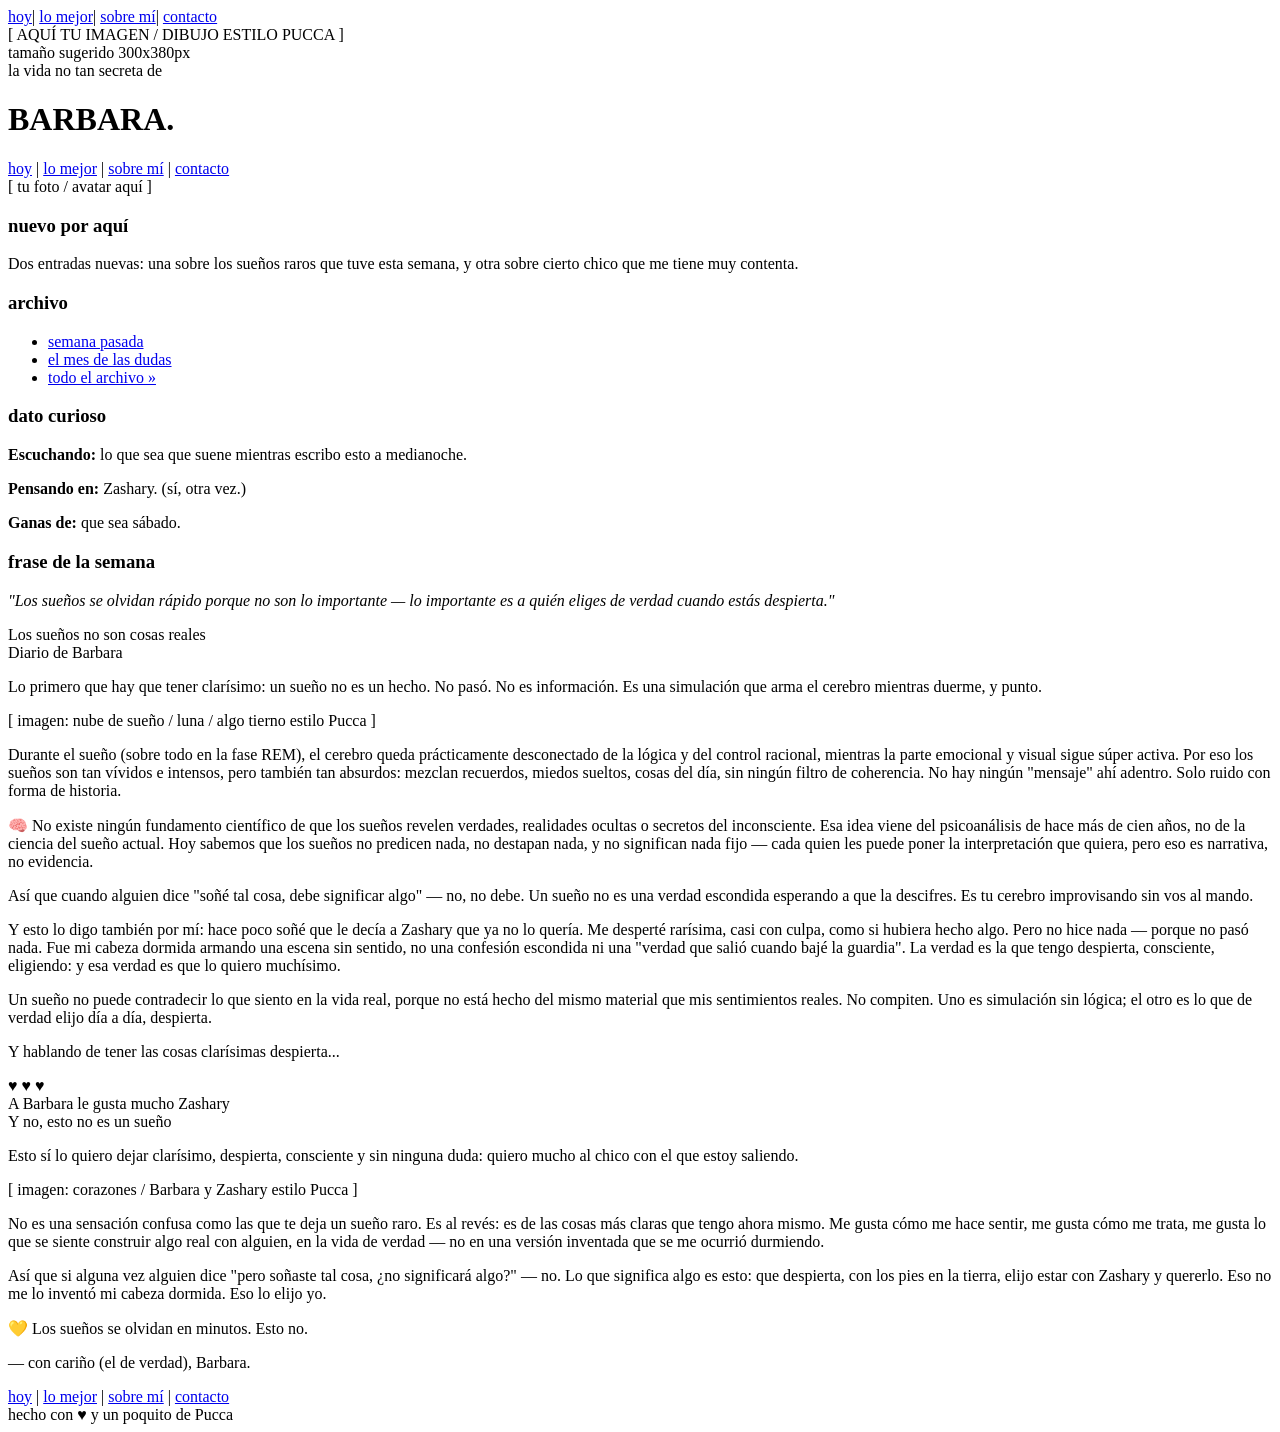
==== mi-vida-secreta.html @ 5830f6fd "hola1" ====
<!DOCTYPE html>
<html lang="es">
<head>
<meta charset="UTF-8">
<meta name="viewport" content="width=device-width, initial-scale=1.0">
<title>la vida no tan secreta de barbara</title>
<link href="https://fonts.googleapis.com/css2?family=Baloo+2:wght@500;600;700;800&family=Nunito:ital,wght@0,400;0,600;0,700;1,400&display=swap" rel="stylesheet">
<link rel="stylesheet" href="style.css">

</head>
<body>
<div class="page">

  <nav>
    <a href="#hoy">hoy</a><span class="sep">|</span>
    <a href="#lo-mejor">lo mejor</a><span class="sep">|</span>
    <a href="#sobre-mi">sobre mí</a><span class="sep">|</span>
    <a href="#contacto">contacto</a>
  </nav>

  <div class="hero">
    <div class="hero-char">
      [ AQUÍ TU IMAGEN / DIBUJO ESTILO PUCCA ]<br>tamaño sugerido 300x380px
    </div>
    <div class="hero-title-wrap">
      <span class="eyebrow">la vida no tan secreta de</span>
      <h1 class="hero-title">BARBARA<span class="accent">.</span></h1>
    </div>
  </div>

  <div class="subnav">
    <a href="#hoy">hoy</a> | <a href="#lo-mejor">lo mejor</a> | <a href="#sobre-mi">sobre mí</a> | <a href="#contacto">contacto</a>
  </div>

  <div class="content">

    <aside class="sidebar">
      <div class="avatar-placeholder">[ tu foto / avatar aquí ]</div>

      <div class="box">
        <h3><span class="dot"></span>nuevo por aquí</h3>
        <p>Dos entradas nuevas: una sobre los sueños raros que tuve esta semana, y otra sobre cierto chico que me tiene muy contenta.</p>
      </div>

      <div class="box">
        <h3><span class="dot"></span>archivo</h3>
        <ul>
          <li><a href="#">semana pasada</a></li>
          <li><a href="#">el mes de las dudas</a></li>
          <li><a href="#">todo el archivo »</a></li>
        </ul>
      </div>

      <div class="box">
        <h3><span class="dot"></span>dato curioso</h3>
        <p><strong>Escuchando:</strong> lo que sea que suene mientras escribo esto a medianoche.</p>
        <p><strong>Pensando en:</strong> Zashary. (sí, otra vez.)</p>
        <p><strong>Ganas de:</strong> que sea sábado.</p>
      </div>

      <div class="box">
        <h3><span class="dot"></span>frase de la semana</h3>
        <p style="font-style:italic;">"Los sueños se olvidan rápido porque no son lo importante — lo importante es a quién eliges de verdad cuando estás despierta."</p>
      </div>
    </aside>

    <main class="main">

      <article class="entry" id="hoy">
        <div class="entry-date">Los sueños no son cosas reales</div>
        <div class="entry-time">Diario de Barbara</div>

        <p class="lead">Lo primero que hay que tener clarísimo: un sueño no es un hecho. No pasó. No es información. Es una simulación que arma el cerebro mientras duerme, y punto.</p>

        <div class="img-placeholder">[ imagen: nube de sueño / luna / algo tierno estilo Pucca ]</div>

        <p>Durante el sueño (sobre todo en la fase REM), el cerebro queda prácticamente desconectado de la lógica y del control racional, mientras la parte emocional y visual sigue súper activa. Por eso los sueños son tan vívidos e intensos, pero también tan absurdos: mezclan recuerdos, miedos sueltos, cosas del día, sin ningún filtro de coherencia. No hay ningún "mensaje" ahí adentro. Solo ruido con forma de historia.</p>

        <div class="callout">
          🧠 No existe ningún fundamento científico de que los sueños revelen verdades, realidades ocultas o secretos del inconsciente. Esa idea viene del psicoanálisis de hace más de cien años, no de la ciencia del sueño actual. Hoy sabemos que los sueños no predicen nada, no destapan nada, y no significan nada fijo — cada quien les puede poner la interpretación que quiera, pero eso es narrativa, no evidencia.
        </div>

        <p>Así que cuando alguien dice "soñé tal cosa, debe significar algo" — no, no debe. Un sueño no es una verdad escondida esperando a que la descifres. Es tu cerebro improvisando sin vos al mando.</p>

        <p>Y esto lo digo también por mí: hace poco soñé que le decía a Zashary que ya no lo quería. Me desperté rarísima, casi con culpa, como si hubiera hecho algo. Pero no hice nada — porque no pasó nada. Fue mi cabeza dormida armando una escena sin sentido, no una confesión escondida ni una "verdad que salió cuando bajé la guardia". La verdad es la que tengo despierta, consciente, eligiendo: y esa verdad es que lo quiero muchísimo.</p>

        <p>Un sueño no puede contradecir lo que siento en la vida real, porque no está hecho del mismo material que mis sentimientos reales. No compiten. Uno es simulación sin lógica; el otro es lo que de verdad elijo día a día, despierta.</p>

        <p>Y hablando de tener las cosas clarísimas despierta...</p>
      </article>

      <div class="heart-line">♥ ♥ ♥</div>

      <article class="entry" id="lo-mejor">
        <div class="entry-date">A Barbara le gusta mucho Zashary</div>
        <div class="entry-time">Y no, esto no es un sueño</div>

        <p class="lead">Esto sí lo quiero dejar clarísimo, despierta, consciente y sin ninguna duda: quiero mucho al chico con el que estoy saliendo.</p>

        <div class="img-placeholder">[ imagen: corazones / Barbara y Zashary estilo Pucca ]</div>

        <p>No es una sensación confusa como las que te deja un sueño raro. Es al revés: es de las cosas más claras que tengo ahora mismo. Me gusta cómo me hace sentir, me gusta cómo me trata, me gusta lo que se siente construir algo real con alguien, en la vida de verdad — no en una versión inventada que se me ocurrió durmiendo.</p>

        <p>Así que si alguna vez alguien dice "pero soñaste tal cosa, ¿no significará algo?" — no. Lo que significa algo es esto: que despierta, con los pies en la tierra, elijo estar con Zashary y quererlo. Eso no me lo inventó mi cabeza dormida. Eso lo elijo yo.</p>

        <div class="callout">
          💛 Los sueños se olvidan en minutos. Esto no.
        </div>

        <p class="signature">— con cariño (el de verdad), Barbara.</p>
      </article>

    </main>
  </div>

  <footer>
    <nav>
      <a href="#hoy">hoy</a> | <a href="#lo-mejor">lo mejor</a> | <a href="#sobre-mi">sobre mí</a> | <a href="#contacto">contacto</a>
    </nav>
    hecho con ♥ y un poquito de Pucca
  </footer>

</div>
</body>
</html>
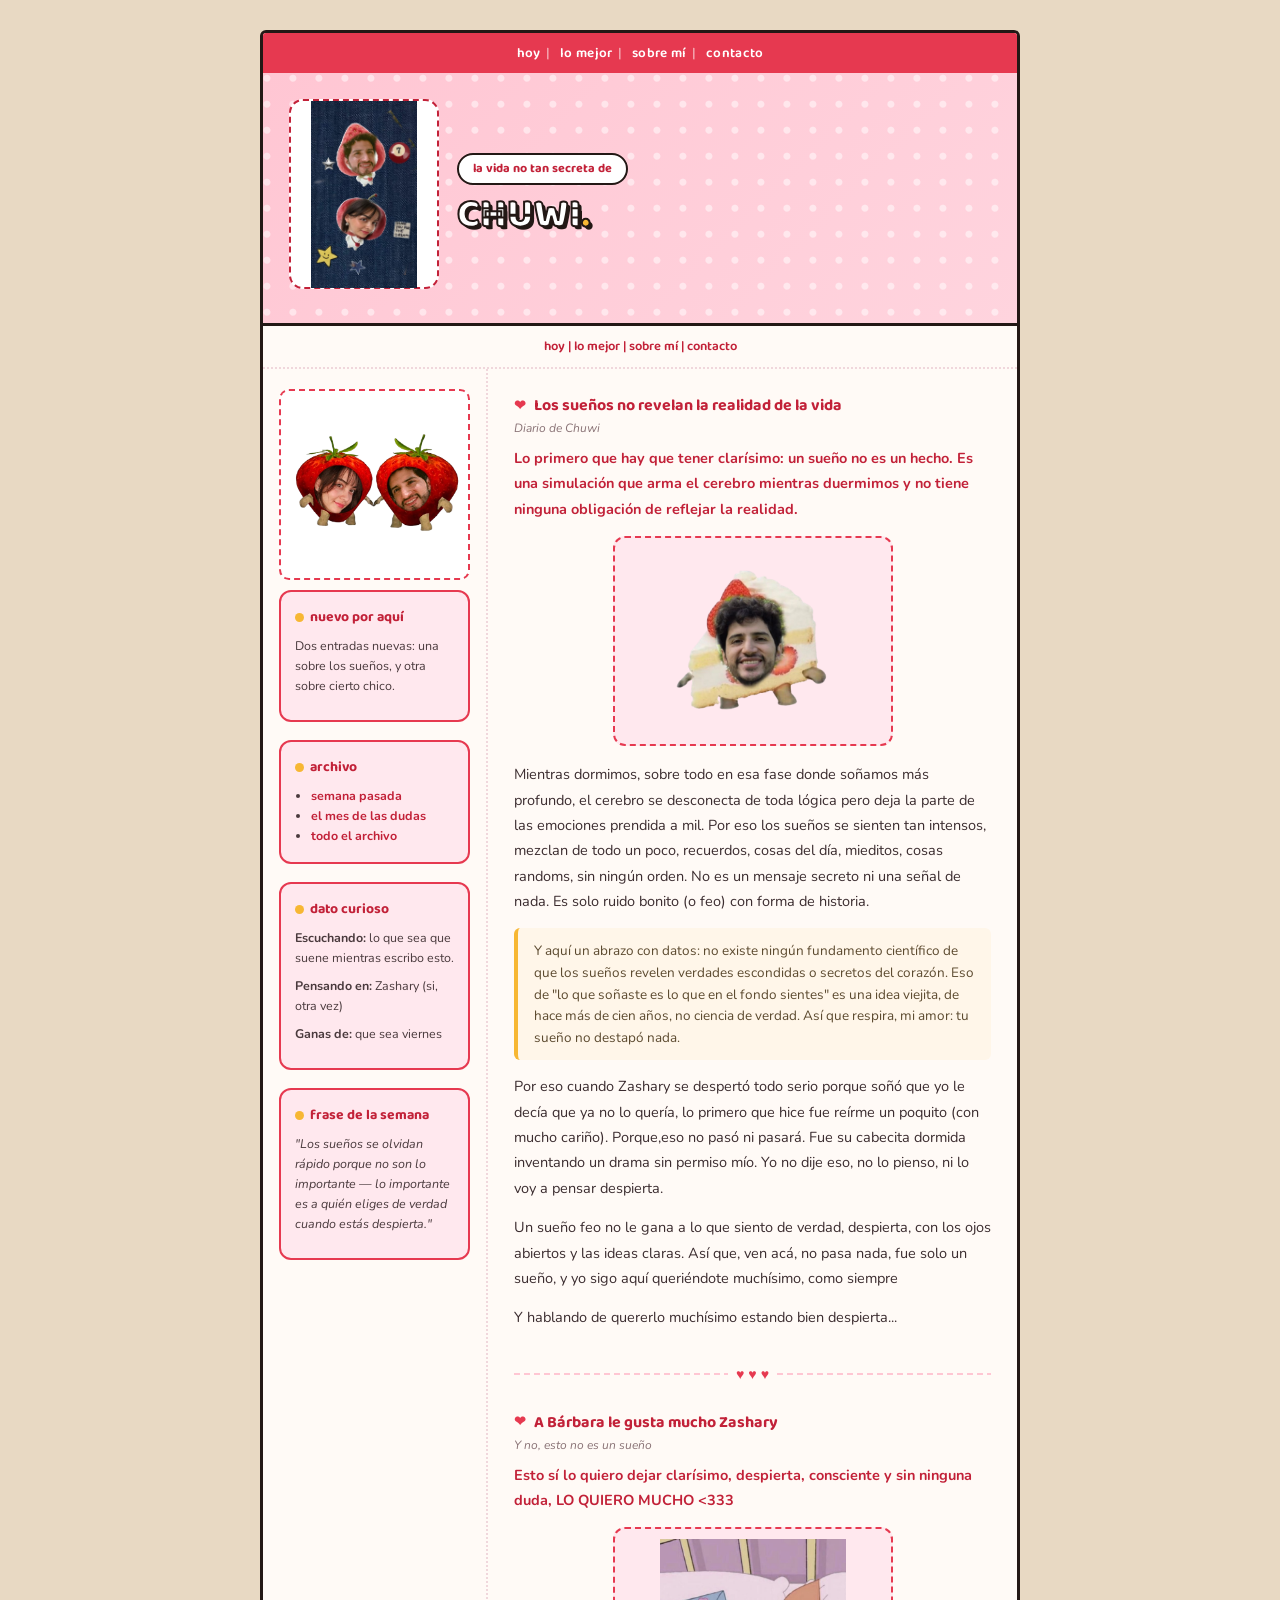
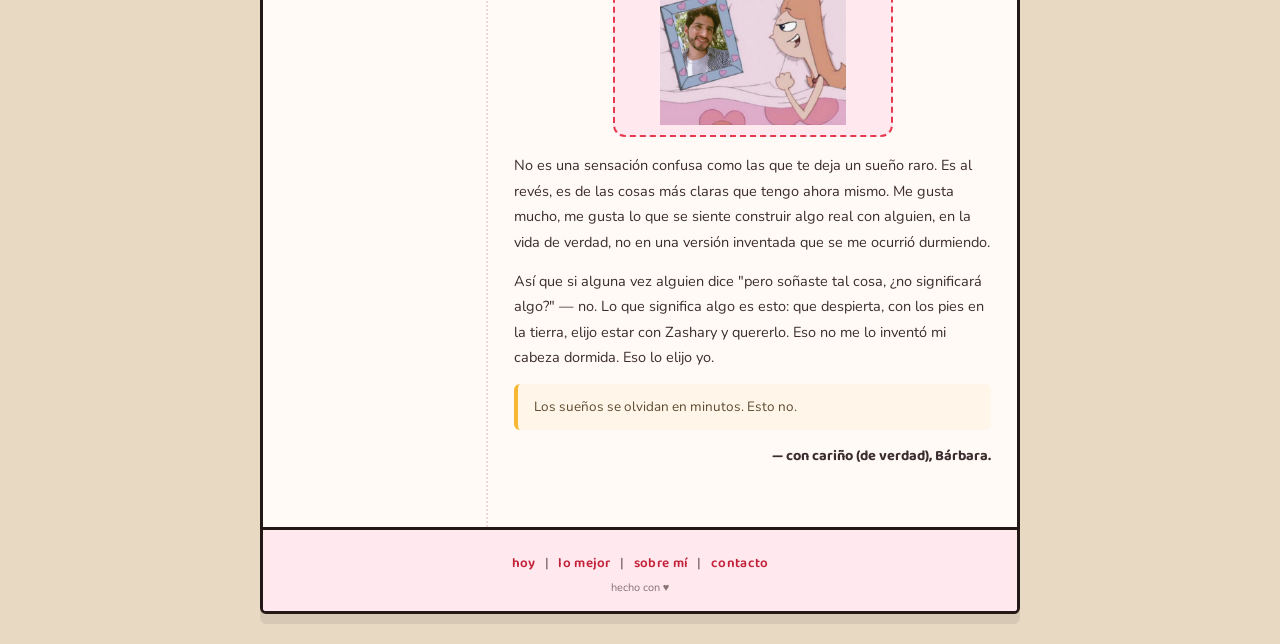
==== commit 080ff0e3: "ya" ====
--- a/mi-vida-secreta.html
+++ b/mi-vida-secreta.html
@@ -3,7 +3,7 @@
 <head>
 <meta charset="UTF-8">
 <meta name="viewport" content="width=device-width, initial-scale=1.0">
-<title>la vida no tan secreta de barbara</title>
+<title>la vida no tan secreta de chuwi</title>
 <link href="https://fonts.googleapis.com/css2?family=Baloo+2:wght@500;600;700;800&family=Nunito:ital,wght@0,400;0,600;0,700;1,400&display=swap" rel="stylesheet">
 <link rel="stylesheet" href="style.css">
 
@@ -20,11 +20,11 @@
 
   <div class="hero">
     <div class="hero-char">
-      [ AQUÍ TU IMAGEN / DIBUJO ESTILO PUCCA ]<br>tamaño sugerido 300x380px
+      <img src="img/2fresas.jpeg" alt="fresitas" style="width:100%;height:110%;object-fit:contain">
     </div>
     <div class="hero-title-wrap">
       <span class="eyebrow">la vida no tan secreta de</span>
-      <h1 class="hero-title">BARBARA<span class="accent">.</span></h1>
+      <h1 class="hero-title">CHUWI<span class="accent">.</span></h1>
     </div>
   </div>
 
@@ -35,11 +35,13 @@
   <div class="content">
 
     <aside class="sidebar">
-      <div class="avatar-placeholder">[ tu foto / avatar aquí ]</div>
+      <div class="avatar-placeholder">
+        <img src="img/fresa.png" alt="fresitas" style="width:100%;height:100%;object-fit:contain">
+      </div>
 
       <div class="box">
         <h3><span class="dot"></span>nuevo por aquí</h3>
-        <p>Dos entradas nuevas: una sobre los sueños raros que tuve esta semana, y otra sobre cierto chico que me tiene muy contenta.</p>
+        <p>Dos entradas nuevas: una sobre los sueños, y otra sobre cierto chico.</p>
       </div>
 
       <div class="box">
@@ -47,15 +49,15 @@
         <ul>
           <li><a href="#">semana pasada</a></li>
           <li><a href="#">el mes de las dudas</a></li>
-          <li><a href="#">todo el archivo »</a></li>
+          <li><a href="#">todo el archivo</a></li>
         </ul>
       </div>
 
       <div class="box">
         <h3><span class="dot"></span>dato curioso</h3>
-        <p><strong>Escuchando:</strong> lo que sea que suene mientras escribo esto a medianoche.</p>
-        <p><strong>Pensando en:</strong> Zashary. (sí, otra vez.)</p>
-        <p><strong>Ganas de:</strong> que sea sábado.</p>
+        <p><strong>Escuchando:</strong> lo que sea que suene mientras escribo esto.</p>
+        <p><strong>Pensando en:</strong> Zashary (si, otra vez)</p>
+        <p><strong>Ganas de:</strong> que sea viernes</p>
       </div>
 
       <div class="box">
@@ -67,47 +69,81 @@
     <main class="main">
 
       <article class="entry" id="hoy">
-        <div class="entry-date">Los sueños no son cosas reales</div>
-        <div class="entry-time">Diario de Barbara</div>
+        <div class="entry-date">Los sueños no revelan la realidad de la vida</div>
+        <div class="entry-time">Diario de Chuwi</div>
 
-        <p class="lead">Lo primero que hay que tener clarísimo: un sueño no es un hecho. No pasó. No es información. Es una simulación que arma el cerebro mientras duerme, y punto.</p>
+        <p class="lead">Lo primero que hay que tener clarísimo: 
+          un sueño no es un hecho.
+          Es una simulación que arma el cerebro mientras duermimos y 
+          no tiene ninguna obligación de reflejar la realidad.
+        </p>
 
-        <div class="img-placeholder">[ imagen: nube de sueño / luna / algo tierno estilo Pucca ]</div>
-
-        <p>Durante el sueño (sobre todo en la fase REM), el cerebro queda prácticamente desconectado de la lógica y del control racional, mientras la parte emocional y visual sigue súper activa. Por eso los sueños son tan vívidos e intensos, pero también tan absurdos: mezclan recuerdos, miedos sueltos, cosas del día, sin ningún filtro de coherencia. No hay ningún "mensaje" ahí adentro. Solo ruido con forma de historia.</p>
+        <div class="img-placeholder">
+          <img src="img/pastel.png" alt="fresitas" style="width:100%;height:100%;object-fit:contain">
+        </div>
+        
+        <p>Mientras dormimos, sobre todo en esa fase donde soñamos más profundo, 
+          el cerebro se desconecta de toda lógica pero deja la parte de las 
+          emociones prendida a mil. Por eso los sueños se sienten tan intensos, 
+          mezclan de todo un poco, recuerdos, 
+          cosas del día, mieditos, cosas randoms, sin ningún orden. No es un mensaje secreto 
+          ni una señal de nada. Es solo ruido bonito (o feo) con forma de historia.
+        </p>
 
         <div class="callout">
-          🧠 No existe ningún fundamento científico de que los sueños revelen verdades, realidades ocultas o secretos del inconsciente. Esa idea viene del psicoanálisis de hace más de cien años, no de la ciencia del sueño actual. Hoy sabemos que los sueños no predicen nada, no destapan nada, y no significan nada fijo — cada quien les puede poner la interpretación que quiera, pero eso es narrativa, no evidencia.
+          Y aquí un abrazo con datos: no existe ningún fundamento científico de 
+          que los sueños revelen verdades escondidas o secretos del corazón. 
+          Eso de "lo que soñaste es lo que en el fondo sientes" es una idea 
+          viejita, de hace más de cien años, no ciencia de verdad. Así que respira, 
+          mi amor: tu sueño no destapó nada.
         </div>
 
-        <p>Así que cuando alguien dice "soñé tal cosa, debe significar algo" — no, no debe. Un sueño no es una verdad escondida esperando a que la descifres. Es tu cerebro improvisando sin vos al mando.</p>
+        <p>Por eso cuando Zashary se despertó todo serio porque soñó que yo le 
+          decía que ya no lo quería, lo primero que hice fue reírme un poquito 
+          (con mucho cariño). Porque,eso no pasó  ni pasará. Fue 
+          su cabecita dormida inventando un drama sin permiso mío. Yo no dije eso, 
+          no lo pienso, ni lo voy a pensar despierta.
+        </p>
 
-        <p>Y esto lo digo también por mí: hace poco soñé que le decía a Zashary que ya no lo quería. Me desperté rarísima, casi con culpa, como si hubiera hecho algo. Pero no hice nada — porque no pasó nada. Fue mi cabeza dormida armando una escena sin sentido, no una confesión escondida ni una "verdad que salió cuando bajé la guardia". La verdad es la que tengo despierta, consciente, eligiendo: y esa verdad es que lo quiero muchísimo.</p>
+        <p>Un sueño feo no le gana a lo que siento de verdad, despierta, con 
+          los ojos abiertos y las ideas claras. Así que, ven acá, no pasa nada,
+           fue solo un sueño, y yo sigo aquí queriéndote muchísimo, como siempre
+          </p>
 
-        <p>Un sueño no puede contradecir lo que siento en la vida real, porque no está hecho del mismo material que mis sentimientos reales. No compiten. Uno es simulación sin lógica; el otro es lo que de verdad elijo día a día, despierta.</p>
-
-        <p>Y hablando de tener las cosas clarísimas despierta...</p>
+        <p>Y hablando de quererlo muchísimo estando bien despierta...</p>
       </article>
 
       <div class="heart-line">♥ ♥ ♥</div>
 
       <article class="entry" id="lo-mejor">
-        <div class="entry-date">A Barbara le gusta mucho Zashary</div>
+        <div class="entry-date">A Bárbara le gusta mucho Zashary</div>
         <div class="entry-time">Y no, esto no es un sueño</div>
 
-        <p class="lead">Esto sí lo quiero dejar clarísimo, despierta, consciente y sin ninguna duda: quiero mucho al chico con el que estoy saliendo.</p>
+        <p class="lead">Esto sí lo quiero dejar clarísimo, despierta, consciente y sin ninguna duda, LO QUIERO MUCHO <333</p>
 
-        <div class="img-placeholder">[ imagen: corazones / Barbara y Zashary estilo Pucca ]</div>
+        <div class="img-placeholder">
+          <img src="img/love.jpeg" alt="fresitas" style="width:100%;height:100%;object-fit:contain">
+      </div>
 
-        <p>No es una sensación confusa como las que te deja un sueño raro. Es al revés: es de las cosas más claras que tengo ahora mismo. Me gusta cómo me hace sentir, me gusta cómo me trata, me gusta lo que se siente construir algo real con alguien, en la vida de verdad — no en una versión inventada que se me ocurrió durmiendo.</p>
+        <p>No es una sensación confusa como las que te deja un sueño raro. 
+          Es al revés, es de las cosas más claras que tengo ahora mismo. 
+          Me gusta mucho, me gusta lo que se siente construir algo real 
+          con alguien, en la vida de verdad,
+          no en una versión inventada que se me ocurrió durmiendo.
+        </p>
 
-        <p>Así que si alguna vez alguien dice "pero soñaste tal cosa, ¿no significará algo?" — no. Lo que significa algo es esto: que despierta, con los pies en la tierra, elijo estar con Zashary y quererlo. Eso no me lo inventó mi cabeza dormida. Eso lo elijo yo.</p>
+        <p>Así que si alguna vez alguien dice "pero soñaste tal cosa, 
+          ¿no significará algo?" — no. 
+          Lo que significa algo es esto: que despierta, con los pies en la tierra,
+           elijo estar con Zashary y quererlo. Eso no me lo inventó mi cabeza 
+           dormida. Eso lo elijo yo.
+          </p>
 
         <div class="callout">
-          💛 Los sueños se olvidan en minutos. Esto no.
+          Los sueños se olvidan en minutos. Esto no.
         </div>
 
-        <p class="signature">— con cariño (el de verdad), Barbara.</p>
+        <p class="signature">— con cariño (de verdad), Bárbara.</p>
       </article>
 
     </main>
@@ -117,9 +153,9 @@
     <nav>
       <a href="#hoy">hoy</a> | <a href="#lo-mejor">lo mejor</a> | <a href="#sobre-mi">sobre mí</a> | <a href="#contacto">contacto</a>
     </nav>
-    hecho con ♥ y un poquito de Pucca
+    hecho con ♥ 
   </footer>
 
 </div>
 </body>
-</html>
+</html>
--- a/style.css
+++ b/style.css
@@ -0,0 +1,289 @@
+  :root{
+    --pucca-red:#e63950;
+    --pucca-red-dark:#c22138;
+    --pucca-pink:#ffc6d3;
+    --pucca-pink-light:#ffe8ee;
+    --pucca-gold:#f7b733;
+    --pucca-black:#231815;
+    --cream:#fffaf6;
+    --line:#f0d7dc;
+  }
+
+  *{box-sizing:border-box;}
+  body{
+    margin:0;
+    background:#e8d9c3;
+    font-family:'Nunito', sans-serif;
+    color:var(--pucca-black);
+    display:flex;
+    justify-content:center;
+    padding:30px 12px;
+  }
+
+  .page{
+    width:100%;
+    max-width:760px;
+    background:var(--cream);
+    border:3px solid var(--pucca-black);
+    border-radius:6px;
+    overflow:hidden;
+    box-shadow:0 10px 0 rgba(0,0,0,0.08);
+  }
+
+  /* NAV */
+  nav{
+    background:var(--pucca-red);
+    text-align:center;
+    padding:9px 10px;
+    font-family:'Baloo 2', sans-serif;
+    font-weight:600;
+    font-size:13.5px;
+    letter-spacing:.3px;
+  }
+  nav a{
+    color:#fff;
+    text-decoration:none;
+    margin:0 6px;
+  }
+  nav a:hover{ text-decoration:underline; }
+  nav .sep{ color:rgba(255,255,255,.55); }
+
+  /* HERO */
+  .hero{
+    position:relative;
+    background:
+      radial-gradient(circle at 15% 20%, rgba(255,255,255,.5) 0 3px, transparent 4px) 0 0/26px 26px,
+      linear-gradient(135deg, var(--pucca-pink) 0%, #ffd4de 100%);
+    padding:26px 26px 34px;
+    display:flex;
+    align-items:center;
+    gap:18px;
+    border-bottom:3px solid var(--pucca-black);
+  }
+  .hero-char{
+    width:150px;
+    min-width:150px;
+    height:190px;
+    background:#fff;
+    border:2px dashed var(--pucca-red-dark);
+    border-radius:14px;
+    display:flex;
+    align-items:center;
+    justify-content:center;
+    text-align:center;
+    font-size:11px;
+    color:var(--pucca-red-dark);
+    padding:8px;
+    font-weight:700;
+    line-height:1.4;
+  }
+  /* pon aqui tu imagen: <img src="tu-foto-pucca.png" style="width:100%;height:100%;object-fit:contain"> en vez del div de arriba */
+
+  .hero-title-wrap{ flex:1; }
+  .eyebrow{
+    display:inline-block;
+    background:#fff;
+    border:2px solid var(--pucca-black);
+    border-radius:20px;
+    padding:4px 14px;
+    font-family:'Baloo 2';
+    font-size:12.5px;
+    font-weight:700;
+    color:var(--pucca-red-dark);
+    margin-bottom:10px;
+  }
+  .hero-title{
+    font-family:'Baloo 2', sans-serif;
+    font-weight:800;
+    font-size:40px;
+    color:#fff;
+    -webkit-text-stroke:2px var(--pucca-black);
+    text-shadow:3px 3px 0 var(--pucca-black);
+    line-height:1;
+    margin:0;
+  }
+  .hero-title .accent{ color:var(--pucca-gold); -webkit-text-stroke:2px var(--pucca-black); }
+  .bow{
+    position:absolute;
+    top:14px; right:20px;
+    width:46px; height:30px;
+  }
+
+  /* SUBNAV */
+  .subnav{
+    text-align:center;
+    padding:10px;
+    font-size:13px;
+    font-family:'Baloo 2';
+    font-weight:600;
+    color:var(--pucca-red-dark);
+    border-bottom:2px dotted var(--line);
+  }
+  .subnav a{ color:var(--pucca-red-dark); text-decoration:none; }
+  .subnav a:hover{ text-decoration:underline; }
+
+  /* LAYOUT */
+  .content{
+    display:flex;
+    gap:0;
+  }
+  .sidebar{
+    width:225px;
+    min-width:225px;
+    padding:20px 16px;
+    border-right:2px dotted var(--line);
+  }
+  .main{
+    flex:1;
+    padding:24px 26px;
+    min-width:0;
+  }
+
+  .box{
+    background:var(--pucca-pink-light);
+    border:2px solid var(--pucca-red);
+    border-radius:12px;
+    padding:14px 14px 16px;
+    margin-bottom:18px;
+  }
+  .box h3{
+    margin:0 0 8px;
+    font-family:'Baloo 2';
+    font-size:14px;
+    color:var(--pucca-red-dark);
+    display:flex;
+    align-items:center;
+    gap:6px;
+  }
+  .box h3 .dot{
+    width:9px;height:9px;border-radius:50%;
+    background:var(--pucca-gold);
+    display:inline-block;
+  }
+  .box p, .box ul{
+    font-size:12.5px;
+    line-height:1.6;
+    margin:0 0 8px;
+    color:#4a3a3d;
+  }
+  .box ul{ padding-left:16px; margin:0; }
+  .box a{ color:var(--pucca-red-dark); font-weight:700; text-decoration:none; }
+  .box a:hover{ text-decoration:underline; }
+
+  .avatar-placeholder{
+    width:100%;
+    aspect-ratio:1/1;
+    background:#fff;
+    border:2px dashed var(--pucca-red);
+    border-radius:10px;
+    display:flex;
+    align-items:center;
+    justify-content:center;
+    font-size:11px;
+    color:var(--pucca-red-dark);
+    text-align:center;
+    padding:8px;
+    margin-bottom:10px;
+    font-weight:700;
+  }
+
+  /* ENTRY */
+  .entry{ margin-bottom:34px; }
+  .entry-date{
+    font-family:'Baloo 2';
+    font-weight:700;
+    color:var(--pucca-red-dark);
+    font-size:16px;
+    margin-bottom:2px;
+    display:flex;
+    align-items:center;
+    gap:8px;
+  }
+  .entry-date::before{
+    content:"❤";
+    color:var(--pucca-red);
+    font-size:14px;
+  }
+  .entry-time{
+    font-size:12px;
+    color:#8a7376;
+    margin-bottom:10px;
+    font-style:italic;
+  }
+  .entry p{
+    font-size:14.5px;
+    line-height:1.75;
+    margin:0 0 14px;
+    color:#3b2c2f;
+  }
+  .entry .lead{
+    font-weight:700;
+    color:var(--pucca-red-dark);
+  }
+  .img-placeholder{
+    width:100%;
+    max-width:280px;
+    aspect-ratio:4/3;
+    background:var(--pucca-pink-light);
+    border:2px dashed var(--pucca-red);
+    border-radius:12px;
+    display:flex;
+    align-items:center;
+    justify-content:center;
+    font-size:12px;
+    color:var(--pucca-red-dark);
+    text-align:center;
+    padding:10px;
+    font-weight:700;
+    margin:6px auto 16px;
+  }
+  .callout{
+    background:#fff6e9;
+    border-left:4px solid var(--pucca-gold);
+    border-radius:6px;
+    padding:12px 16px;
+    font-size:13.5px;
+    line-height:1.6;
+    color:#5c4a2f;
+    margin:14px 0;
+  }
+  .heart-line{
+    display:flex;
+    align-items:center;
+    gap:8px;
+    margin:26px 0;
+    color:var(--pucca-red);
+    font-size:14px;
+  }
+  .heart-line::before, .heart-line::after{
+    content:"";
+    flex:1;
+    height:2px;
+    background:repeating-linear-gradient(90deg, var(--pucca-pink) 0 6px, transparent 6px 10px);
+  }
+  .signature{
+    text-align:right;
+    font-family:'Baloo 2';
+    font-weight:700;
+    color:var(--pucca-red-dark);
+    font-size:13px;
+    margin-top:4px;
+  }
+
+  footer{
+    text-align:center;
+    padding:16px;
+    font-size:11px;
+    color:#8a7376;
+    border-top:3px solid var(--pucca-black);
+    background:var(--pucca-pink-light);
+  }
+  footer nav{ background:transparent; padding:6px 0; }
+  footer nav a{ color:var(--pucca-red-dark); }
+
+  @media (max-width:640px){
+    .content{ flex-direction:column; }
+    .sidebar{ width:auto; border-right:none; border-bottom:2px dotted var(--line); }
+    .hero{ flex-direction:column; text-align:center; }
+    .hero-title{ font-size:30px; }
+  }
